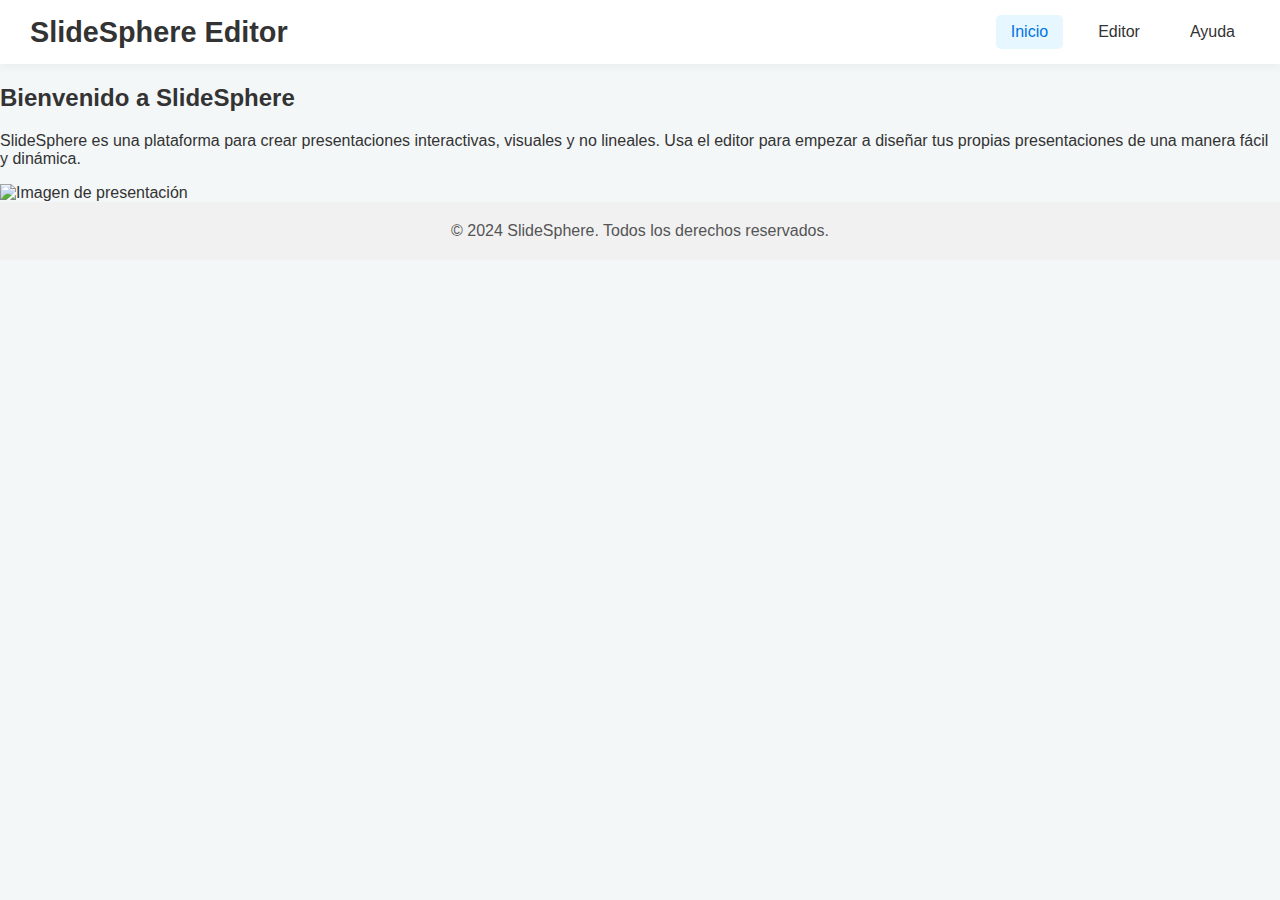
==== Presentaciones/index.html @ f72b372f "Add files via upload" ====
<!DOCTYPE html>
<html lang="es">
<head>
    <meta charset="UTF-8">
    <meta name="viewport" content="width=device-width, initial-scale=1.0">
    <meta name="description" content="SlideSphere - Plataforma interactiva para crear presentaciones visuales y dinámicas al estilo de PowerPoint, Prezi o Canva.">
    <title>SlideSphere - Editor de Presentaciones Interactivas</title>
    <link rel="stylesheet" href="assets/style.css">
</head>
<body>

    <header>
        <h1>SlideSphere Editor</h1>
        <nav>
            <a href="index.html" class="active">Inicio</a>
            <a href="editor.html">Editor</a>
            <a href="help.html">Ayuda</a>
        </nav>
    </header>

    <div class="homePage">
        <section>
            <h2>Bienvenido a SlideSphere</h2>
            <p>SlideSphere es una plataforma para crear presentaciones interactivas, visuales y no lineales. Usa el editor para empezar a diseñar tus propias presentaciones de una manera fácil y dinámica.</p>
        </section>
        <img src="assets/hero-image.jpg" alt="Imagen de presentación" class="hero-image">
    </div>

    <footer>
        &copy; 2024 SlideSphere. Todos los derechos reservados.
    </footer>

</body>
</html>
---- Presentaciones/assets/style.css ----
/* Estilos básicos y modernos */
body {
    margin: 0;
    font-family: 'Poppins', sans-serif;
    background-color: #f4f7f8;
    color: #333;
}

/* Header con diseño similar a Canva */
header {
    background-color: white;
    color: #333;
    padding: 15px 30px;
    display: flex;
    justify-content: space-between;
    align-items: center;
    box-shadow: 0 2px 10px rgba(0, 0, 0, 0.05);
    position: sticky;
    top: 0;
    z-index: 1000;
}

header h1 {
    margin: 0;
    font-size: 1.8rem;
    font-weight: bold;
}

header nav {
    display: flex;
    gap: 20px;
}

header nav a {
    color: #333;
    text-decoration: none;
    font-size: 1rem;
    padding: 8px 15px;
    border-radius: 5px;
    transition: background-color 0.3s;
}

header nav a:hover,
header nav a.active {
    background-color: #e6f7ff;
    color: #0073e6;
}

.user-profile {
    background-color: #f1f1f1;
    padding: 10px 20px;
    border-radius: 50px;
    cursor: pointer;
}

.container {
    display: flex;
    min-height: 90vh;
}

/* Sidebar estilo Canva */
.sidebar {
    background-color: #f9fafc;
    width: 250px;
    padding: 20px;
    border-right: 1px solid #e6e6e6;
    box-shadow: 2px 0 5px rgba(0, 0, 0, 0.05);
    position: fixed;
    top: 60px;
    bottom: 0;
    left: 0;
    overflow-y: auto;
}

.sidebar h2 {
    margin-bottom: 15px;
    font-size: 1.1rem;
    font-weight: 500;
    color: #0073e6;
}

.tool, .template {
    background-color: white;
    padding: 15px;
    margin-bottom: 10px;
    border-radius: 8px;
    text-align: center;
    cursor: pointer;
    box-shadow: 0 2px 4px rgba(0, 0, 0, 0.1);
    transition: transform 0.3s, box-shadow 0.3s;
}

.tool:hover, .template:hover {
    transform: translateY(-5px);
    box-shadow: 0 4px 10px rgba(0, 0, 0, 0.1);
    background-color: #0073e6;
    color: white;
}

.workspace {
    margin-left: 270px;
    padding: 20px;
    display: flex;
    flex-direction: column;
}

.workspace canvas {
    margin: 0 auto;
    border: 2px solid #ddd;
    border-radius: 8px;
    box-shadow: 0 3px 6px rgba(0, 0, 0, 0.1);
    background-color: white;
}

.toolbar {
    display: flex;
    justify-content: space-between;
    background-color: #0073e6;
    padding: 10px;
    color: white;
    margin-bottom: 10px;
    border-radius: 8px;
    box-shadow: 0 2px 4px rgba(0, 0, 0, 0.1);
}

.toolbar button {
    background-color: white;
    color: #0073e6;
    border: none;
    padding: 10px;
    border-radius: 5px;
    cursor: pointer;
    transition: background-color 0.3s;
}

.toolbar button:hover {
    background-color: #005bb5;
    color: white;
}

footer {
    text-align: center;
    padding: 20px;
    background-color: #f1f1f1;
    color: #555;
    margin-top: auto;
}
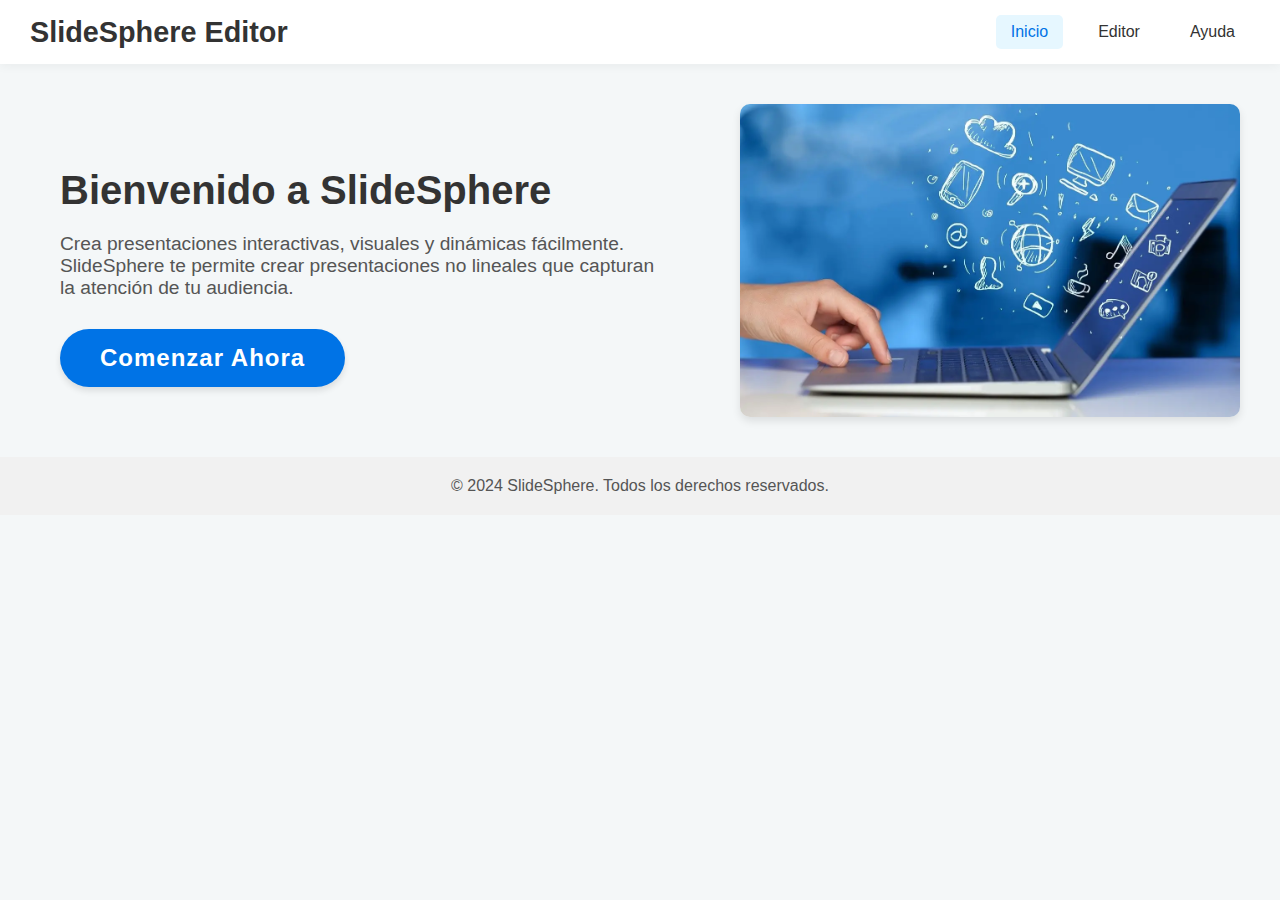
==== commit 3c49e2c1: "Add files via upload" ====
--- a/Presentaciones/index.html
+++ b/Presentaciones/index.html
@@ -19,11 +19,15 @@
     </header>
 
     <div class="homePage">
-        <section>
-            <h2>Bienvenido a SlideSphere</h2>
-            <p>SlideSphere es una plataforma para crear presentaciones interactivas, visuales y no lineales. Usa el editor para empezar a diseñar tus propias presentaciones de una manera fácil y dinámica.</p>
+        <section class="intro-section">
+            <div class="intro-content">
+                <h2>Bienvenido a SlideSphere</h2>
+                <p>Crea presentaciones interactivas, visuales y dinámicas fácilmente. SlideSphere te permite crear presentaciones no lineales que capturan la atención de tu audiencia.</p>
+                <a href="editor.html" class="btn-start">Comenzar Ahora</a>
+            </div>
+            <img src="presentation-image.jpg" alt="Imagen de presentación" class="hero-image">
         </section>
-        <img src="assets/hero-image.jpg" alt="Imagen de presentación" class="hero-image">
+        </section>
     </div>
 
     <footer>
--- a/Presentaciones/assets/style.css
+++ b/Presentaciones/assets/style.css
@@ -51,11 +51,45 @@
     padding: 10px 20px;
     border-radius: 50px;
     cursor: pointer;
-}
-
-.container {
-    display: flex;
-    min-height: 90vh;
+    transition: background-color 0.3s ease;
+}
+
+.user-profile:hover {
+    background-color: #e6f7ff;
+}
+
+/* Estilos de la modal para la cuenta */
+.modal {
+    display: none;
+    position: fixed;
+    z-index: 1;
+    left: 0;
+    top: 0;
+    width: 100%;
+    height: 100%;
+    background-color: rgba(0, 0, 0, 0.4);
+}
+
+.modal-content {
+    background-color: white;
+    margin: 15% auto;
+    padding: 20px;
+    border: 1px solid #888;
+    width: 40%;
+    border-radius: 8px;
+    box-shadow: 0 4px 10px rgba(0, 0, 0, 0.2);
+}
+
+.close {
+    color: #aaa;
+    float: right;
+    font-size: 28px;
+    font-weight: bold;
+    cursor: pointer;
+}
+
+.close:hover, .close:focus {
+    color: black;
 }
 
 /* Sidebar estilo Canva */
@@ -145,3 +179,58 @@
     color: #555;
     margin-top: auto;
 }
+
+/* Estilo del botón "Comenzar Ahora" */
+.btn-start {
+    display: inline-block;
+    background-color: #0073e6;
+    color: white;
+    padding: 15px 40px;
+    font-size: 1.5rem;
+    text-decoration: none;
+    border-radius: 50px;
+    transition: background-color 0.3s ease, box-shadow 0.3s ease;
+    box-shadow: 0 4px 6px rgba(0, 0, 0, 0.1);
+    font-weight: bold;
+    letter-spacing: 1px;
+}
+
+.btn-start:hover {
+    background-color: #005bb5;
+    box-shadow: 0 8px 15px rgba(0, 0, 0, 0.2);
+    transform: translateY(-3px);
+}
+
+.hero-image {
+    max-width: 500px;
+    height: auto;
+    border-radius: 10px;
+    box-shadow: 0 4px 8px rgba(0, 0, 0, 0.1);
+    margin-left: 40px;
+}
+
+.intro-section {
+    display: flex;
+    justify-content: space-between;
+    align-items: center;
+    max-width: 1200px;
+    margin: 0 auto;
+    padding: 40px;
+}
+
+.intro-content {
+    max-width: 600px;
+    padding: 20px;
+}
+
+.intro-content h2 {
+    font-size: 2.5rem;
+    color: #333;
+    margin-bottom: 20px;
+}
+
+.intro-content p {
+    font-size: 1.2rem;
+    color: #555;
+    margin-bottom: 30px;
+}
